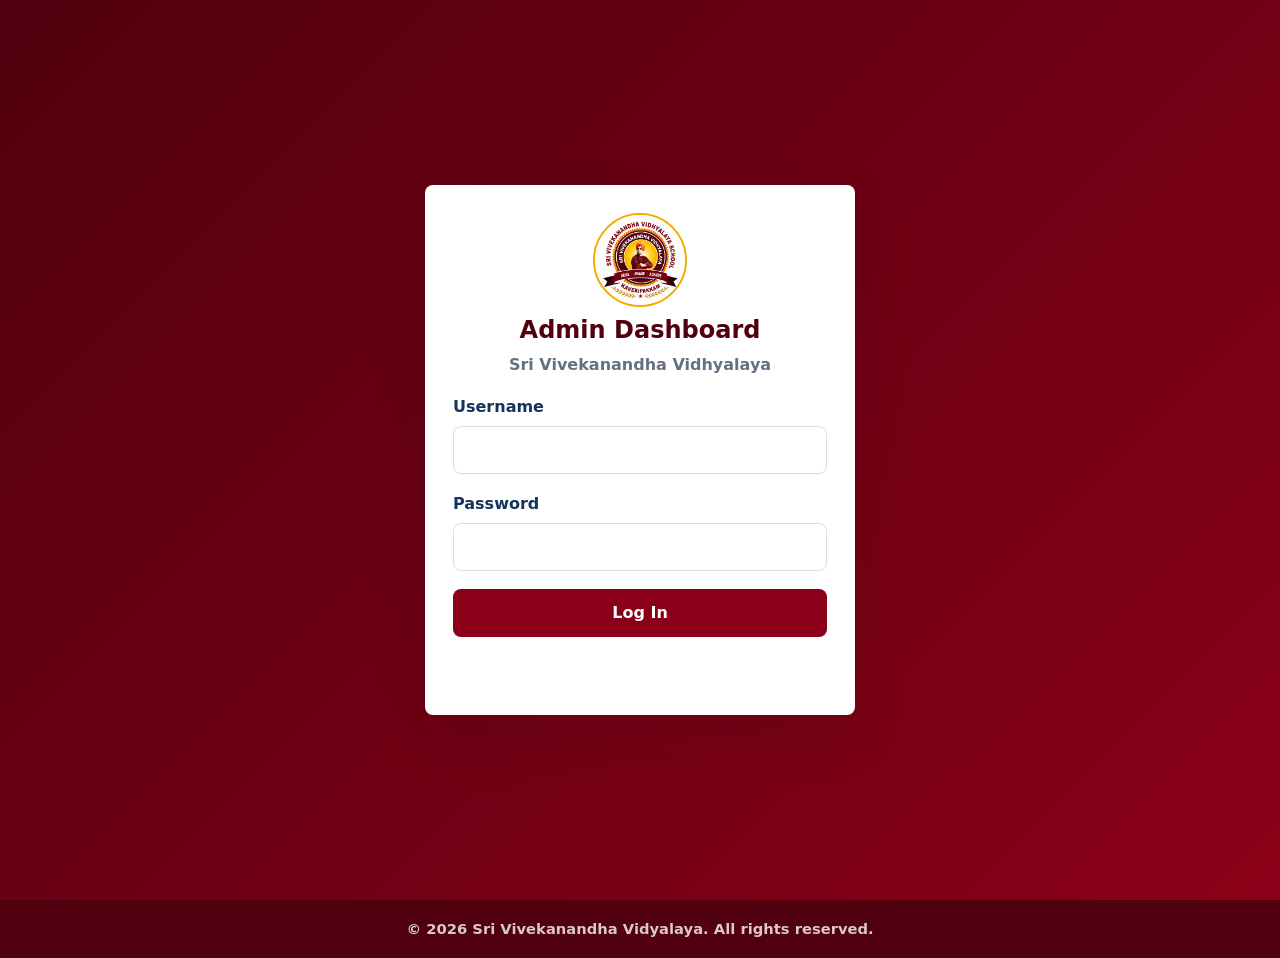
==== admin/index.html @ 67d8ac1e "Initial SVV school website" ====
<!doctype html>
<html lang="en">
  <head>
    <meta charset="UTF-8" />
    <meta name="viewport" content="width=device-width, initial-scale=1.0" />
    <title>Admin Dashboard | Sri Vivekanandha Vidhyalaya</title>
    <link rel="icon" href="../assets/logo.png" />
    <link rel="stylesheet" href="admin.css?v=admission-fields-1" />
  </head>
  <body>
    <main id="admin-root"></main>
    <footer class="admin-footer">© 2026 Sri Vivekanandha Vidyalaya. All rights reserved.</footer>
    <script src="admin.js?v=admission-fields-1"></script>
  </body>
</html>
---- admin/admin.css ----
:root {
  --maroon: #8b0018;
  --maroon-dark: #51000f;
  --gold: #f6a800;
  --gold-soft: #fff0bf;
  --navy: #14345b;
  --ink: #1f2b38;
  --muted: #647182;
  --paper: #fffaf0;
  --white: #ffffff;
  --line: rgba(20, 52, 91, 0.16);
  --radius: 8px;
  --shadow: 0 22px 54px rgba(44, 16, 16, 0.16);
}

* {
  box-sizing: border-box;
}

body {
  margin: 0;
  color: var(--ink);
  background: var(--paper);
  font-family: ui-sans-serif, system-ui, -apple-system, BlinkMacSystemFont, "Segoe UI", sans-serif;
  line-height: 1.5;
}

button,
input,
select,
textarea {
  font: inherit;
}

button {
  cursor: pointer;
}

.admin-footer {
  padding: 18px 24px;
  color: rgba(255, 255, 255, 0.78);
  background: var(--maroon-dark);
  font-size: 0.92rem;
  font-weight: 700;
  text-align: center;
}

.login-page {
  display: grid;
  min-height: 100vh;
  place-items: center;
  padding: 24px;
  background: linear-gradient(135deg, var(--maroon-dark), var(--maroon));
}

.login-card {
  display: grid;
  gap: 18px;
  width: min(430px, 100%);
  padding: 28px;
  border-radius: var(--radius);
  background: var(--white);
  box-shadow: var(--shadow);
}

.login-brand {
  display: grid;
  gap: 10px;
  justify-items: center;
  text-align: center;
}

.login-brand img {
  width: 94px;
  height: 94px;
  border: 2px solid var(--gold);
  border-radius: 50%;
  object-fit: contain;
}

.login-brand h1,
.panel-title h1 {
  margin: 0;
  color: var(--maroon-dark);
  line-height: 1.12;
}

.login-brand p,
.panel-title p {
  margin: 0;
  color: var(--muted);
  font-weight: 700;
}

.field {
  display: grid;
  gap: 7px;
  color: var(--navy);
  font-weight: 900;
}

.field input,
.field select,
.field textarea {
  width: 100%;
  border: 1px solid var(--line);
  border-radius: var(--radius);
  padding: 11px 12px;
  color: var(--ink);
  background: var(--white);
}

.field textarea {
  resize: vertical;
}

.button {
  border: 0;
  border-radius: var(--radius);
  padding: 12px 16px;
  font-weight: 900;
}

.button.primary {
  color: var(--white);
  background: var(--maroon);
}

.button.secondary {
  color: var(--navy);
  border: 1px solid var(--line);
  background: var(--white);
}

.admin-shell {
  display: grid;
  grid-template-columns: 280px minmax(0, 1fr);
  min-height: 100vh;
}

.sidebar {
  position: sticky;
  top: 0;
  display: grid;
  align-content: start;
  gap: 18px;
  height: 100vh;
  padding: 22px;
  color: var(--white);
  background: var(--maroon-dark);
}

.sidebar-brand {
  display: flex;
  align-items: center;
  gap: 12px;
}

.sidebar-brand img {
  width: 56px;
  height: 56px;
  border: 2px solid var(--gold);
  border-radius: 50%;
  background: var(--white);
  object-fit: contain;
}

.sidebar-brand strong {
  display: block;
  line-height: 1.15;
}

.sidebar-brand span {
  display: block;
  color: var(--gold);
  font-size: 0.84rem;
  font-weight: 900;
}

.sidebar-nav {
  display: grid;
  gap: 8px;
}

.sidebar-nav button {
  border: 1px solid rgba(255, 255, 255, 0.14);
  border-radius: var(--radius);
  padding: 11px 12px;
  color: var(--white);
  background: transparent;
  text-align: left;
  font-weight: 900;
}

.sidebar-nav button.active {
  color: var(--maroon-dark);
  background: var(--gold);
}

.main {
  display: grid;
  gap: 18px;
  align-content: start;
  padding: clamp(18px, 4vw, 42px);
}

.topbar {
  display: flex;
  justify-content: space-between;
  gap: 12px;
  align-items: center;
}

.panel {
  display: grid;
  gap: 18px;
  padding: clamp(18px, 3vw, 28px);
  border: 1px solid var(--line);
  border-radius: var(--radius);
  background: var(--white);
  box-shadow: 0 12px 28px rgba(44, 16, 16, 0.08);
}

.grid {
  display: grid;
  grid-template-columns: repeat(2, minmax(0, 1fr));
  gap: 14px;
}

.cards {
  display: grid;
  grid-template-columns: repeat(3, minmax(0, 1fr));
  gap: 14px;
}

.mini-card,
.image-card {
  display: grid;
  gap: 10px;
  padding: 14px;
  border: 1px solid var(--line);
  border-radius: var(--radius);
  background: var(--paper);
}

.image-card img {
  width: 100%;
  height: 160px;
  border-radius: var(--radius);
  object-fit: cover;
  background: var(--white);
}

.gallery-toolbar,
.gallery-actions {
  display: flex;
  flex-wrap: wrap;
  gap: 10px;
}

.gallery-add {
  display: grid;
  grid-template-columns: minmax(180px, 1fr) minmax(160px, 1fr) 150px auto;
  gap: 12px;
  align-items: end;
  padding: 14px;
  border: 1px solid var(--line);
  border-radius: var(--radius);
  background: var(--gold-soft);
}

.gallery-admin-grid {
  display: grid;
  gap: 14px;
}

.gallery-admin-card {
  display: grid;
  grid-template-columns: 240px minmax(0, 1fr);
  gap: 14px;
  padding: 14px;
  border: 1px solid var(--line);
  border-radius: var(--radius);
  background: var(--paper);
}

.gallery-admin-card.is-hidden {
  opacity: 0.55;
}

.gallery-admin-card img {
  width: 100%;
  height: 170px;
  border-radius: var(--radius);
  object-fit: cover;
  background: var(--white);
}

.gallery-admin-fields {
  display: grid;
  grid-template-columns: repeat(2, minmax(0, 1fr));
  gap: 12px;
}

.gallery-actions {
  align-items: end;
}

.button.danger {
  color: var(--maroon);
}

.testimonial-admin-list {
  display: grid;
  gap: 14px;
}

.testimonial-add {
  display: grid;
  grid-template-columns: minmax(220px, 1fr) minmax(180px, 0.55fr) auto;
  gap: 12px;
  align-items: end;
  padding: 14px;
  border: 1px solid var(--line);
  border-radius: var(--radius);
  background: var(--gold-soft);
}

.table-wrap {
  overflow-x: auto;
  border: 1px solid var(--line);
  border-radius: var(--radius);
}

table {
  width: 100%;
  border-collapse: collapse;
  min-width: 720px;
}

th,
td {
  padding: 12px;
  border-bottom: 1px solid var(--line);
  text-align: left;
}

th {
  color: var(--navy);
  background: var(--gold-soft);
}

.status {
  color: #24652c;
  font-weight: 900;
}

@media (max-width: 900px) {
  .admin-shell {
    grid-template-columns: 1fr;
  }

  .sidebar {
    position: static;
    height: auto;
  }

  .sidebar-nav {
    grid-template-columns: repeat(2, minmax(0, 1fr));
  }

  .grid,
  .cards,
  .gallery-add,
  .testimonial-add,
  .gallery-admin-card,
  .gallery-admin-fields {
    grid-template-columns: 1fr;
  }
}
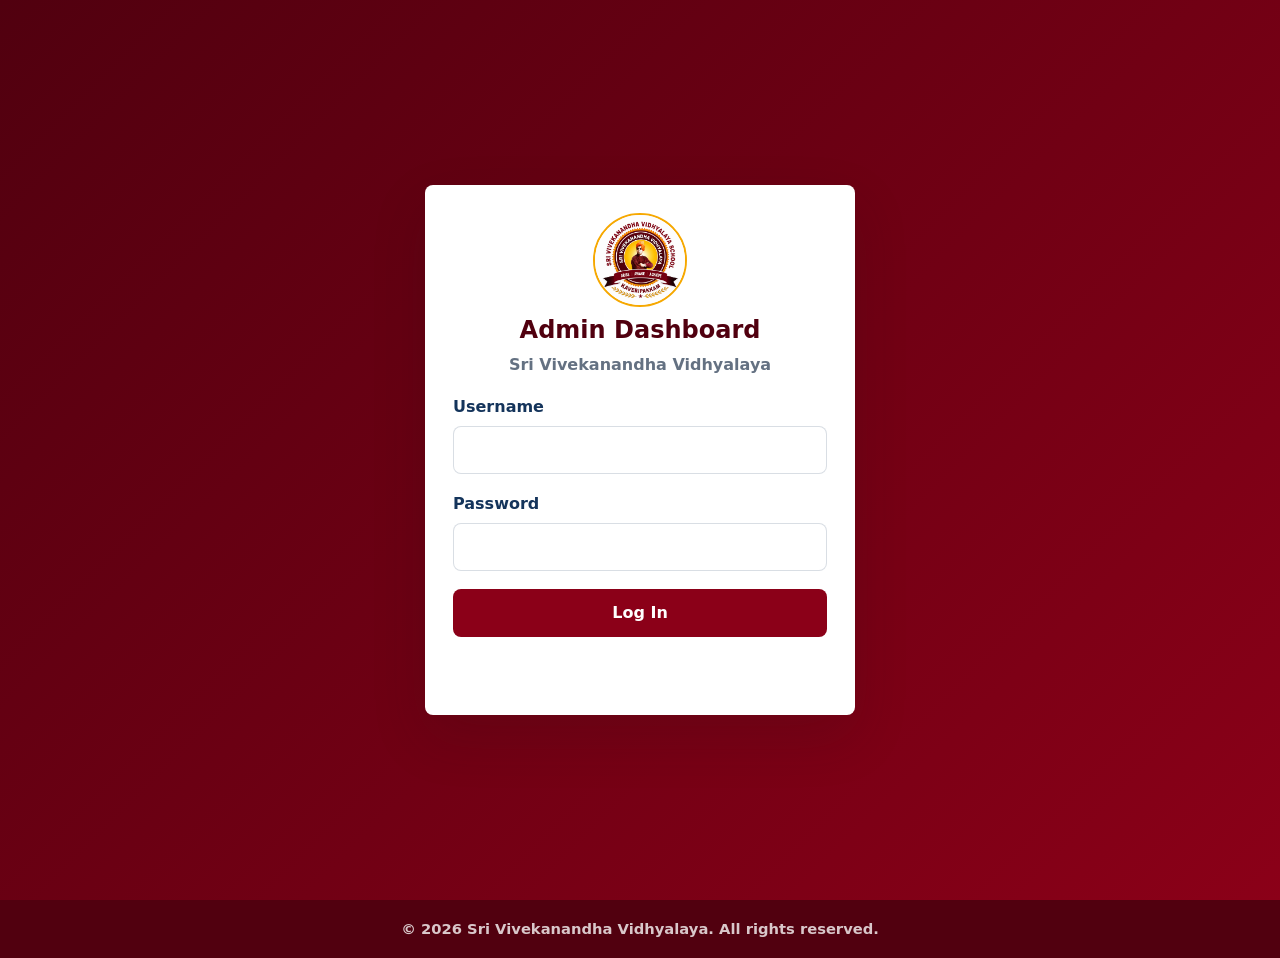
==== commit 2a963aab: "Update school content, SEO, founder section and admission CTAs" ====
--- a/admin/index.html
+++ b/admin/index.html
@@ -4,12 +4,14 @@
     <meta charset="UTF-8" />
     <meta name="viewport" content="width=device-width, initial-scale=1.0" />
     <title>Admin Dashboard | Sri Vivekanandha Vidhyalaya</title>
+    <meta name="description" content="Admin dashboard for Sri Vivekanandha Vidhyalaya website content, gallery, announcements, and admission enquiries." />
+    <meta name="robots" content="noindex, nofollow" />
     <link rel="icon" href="../assets/logo.png" />
     <link rel="stylesheet" href="admin.css?v=admission-fields-1" />
   </head>
   <body>
     <main id="admin-root"></main>
-    <footer class="admin-footer">© 2026 Sri Vivekanandha Vidyalaya. All rights reserved.</footer>
+    <footer class="admin-footer">© 2026 Sri Vivekanandha Vidhyalaya. All rights reserved.</footer>
     <script src="admin.js?v=admission-fields-1"></script>
   </body>
 </html>
